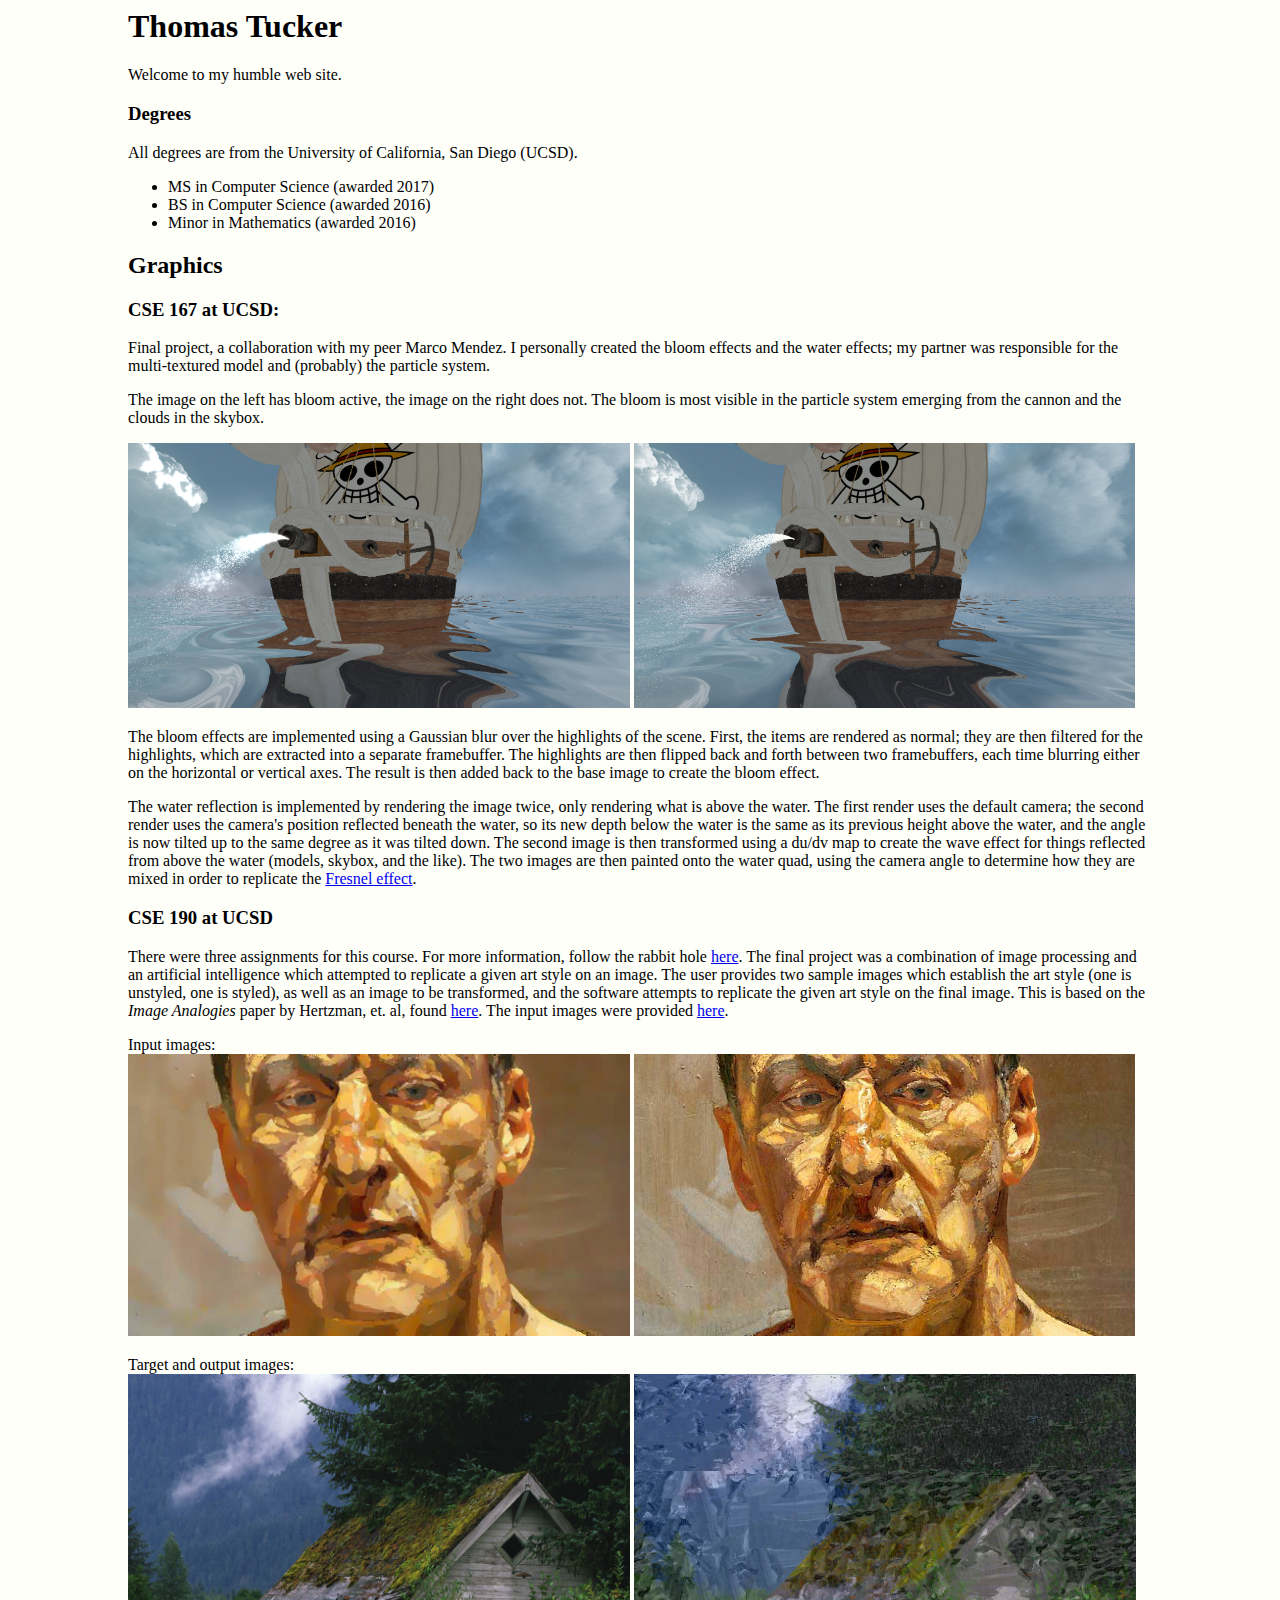
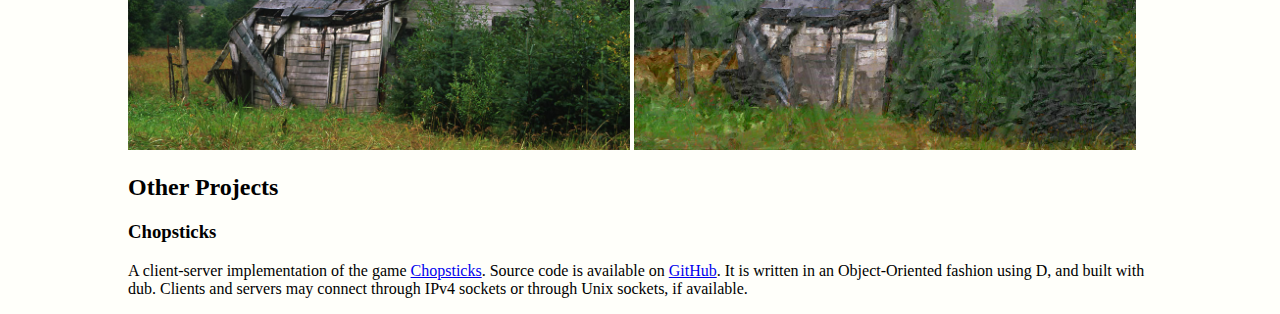
==== index.html @ 3fc4cec3 "Removed SDL wrapper stuff." ====
<html>

  <head>
    <title>Thomas Tucker's Website</title>
    <link rel='stylesheet' type='text/css' href='style/style.css'> </head>

  <body>
    <h1>Thomas Tucker</h1>
    <p> Welcome to my humble web site. </p>
    <h3>Degrees</h3> All degrees are from the University of California, San Diego (UCSD).
    <ul>
      <li>MS in Computer Science (awarded 2017)</li>
      <li>BS in Computer Science (awarded 2016)</li>
      <li>Minor in Mathematics (awarded 2016)</li>
    </ul>
    <h2>Graphics</h2>
    <h3> CSE 167 at UCSD: </h3>
    <p> Final project, a collaboration with my peer Marco Mendez. I personally created
      the bloom effects and the water effects; my partner was responsible for the
      multi-textured model and (probably) the particle system. </p>
    <p> The image on the left has bloom active, the image on the right does not. The
      bloom is most visible in the particle system emerging from the cannon and the
      clouds in the skybox. </p>
    <p> <img class='half' src='images/blooming.png' alt='Reflective water with bloom filter.'
      /> <img class='half' src='images/nobloom.png' alt='Reflective water without bloom filter.'
      /> </p>
    <p> The bloom effects are implemented using a Gaussian blur over the highlights of
      the scene. First, the items are rendered as normal; they are then filtered
      for the highlights, which are extracted into a separate framebuffer. The highlights
      are then flipped back and forth between two framebuffers, each time blurring
      either on the horizontal or vertical axes. The result is then added back to
      the base image to create the bloom effect. </p>
    <p> The water reflection is implemented by rendering the image twice, only rendering
      what is above the water. The first render uses the default camera; the second
      render uses the camera's position reflected beneath the water, so its new depth
      below the water is the same as its previous height above the water, and the
      angle is now tilted up to the same degree as it was tilted down. The second
      image is then transformed using a du/dv map to create the wave effect for things
      reflected from above the water (models, skybox, and the like). The two images
      are then painted onto the water quad, using the camera angle to determine how
      they are mixed in order to replicate the <a href='https://en.wikipedia.org/wiki/Fresnel_equations'>Fresnel effect</a>.
      </p>
    <h3> CSE 190 at UCSD </h3>
    <p> There were three assignments for this course. For more information, follow the
      rabbit hole <a href='Ramamoorthi190'>here</a>. The final project was a combination
      of image processing and an artificial intelligence which attempted to replicate
      a given art style on an image. The user provides two sample images which establish
      the art style (one is unstyled, one is styled), as well as an image to be transformed,
      and the software attempts to replicate the given art style on the final image.
      This is based on the <i>Image Analogies</i> paper by Hertzman, et. al, found
      <a href='https://www.mrl.nyu.edu/publications/image-analogies/analogies-fullres.pdf'>here</a>.
      The input images were provided <a href='https://www.mrl.nyu.edu/projects/image-analogies/'>here</a>.
      </p>
    <p> Input images: <br/> <img class='half' src='Ramamoorthi190/a3/reflection_a.bmp'
        alt='Unstyled input image' /> <img class='half' src="Ramamoorthi190/a3/reflection_a'.bmp"
        alt='Styled input image' /> </p>
    <p> Target and output images: <br/> <img class='half' src='Ramamoorthi190/a3/shed.bmp'
      /> <img class='half' src='Ramamoorthi190/a3/new_paintshed.bmp' /> </p>
    <h2>
    Other Projects </h2>
    <h3>Chopsticks</h3>
    <p> A client-server implementation of the game <a href='https://en.wikipedia.org/wiki/Chopsticks_(game)'>Chopsticks</a>.
      Source code is available on <a href='https://github.com/elteano/Chopsticks'>GitHub</a>.
      It is written in an Object-Oriented fashion using D, and built with dub. Clients
      and servers may connect through IPv4 sockets or through Unix sockets, if available.
      </p>
  </body>

</html>
---- style/style.css ----
body {
  margin-left: 10%;
  margin-right: 10%;
  background-color: #fffffa;
}

img {
  max-width: 100%;
  max-height: 100%;
}

img.half {
  max-width: 49%;
}
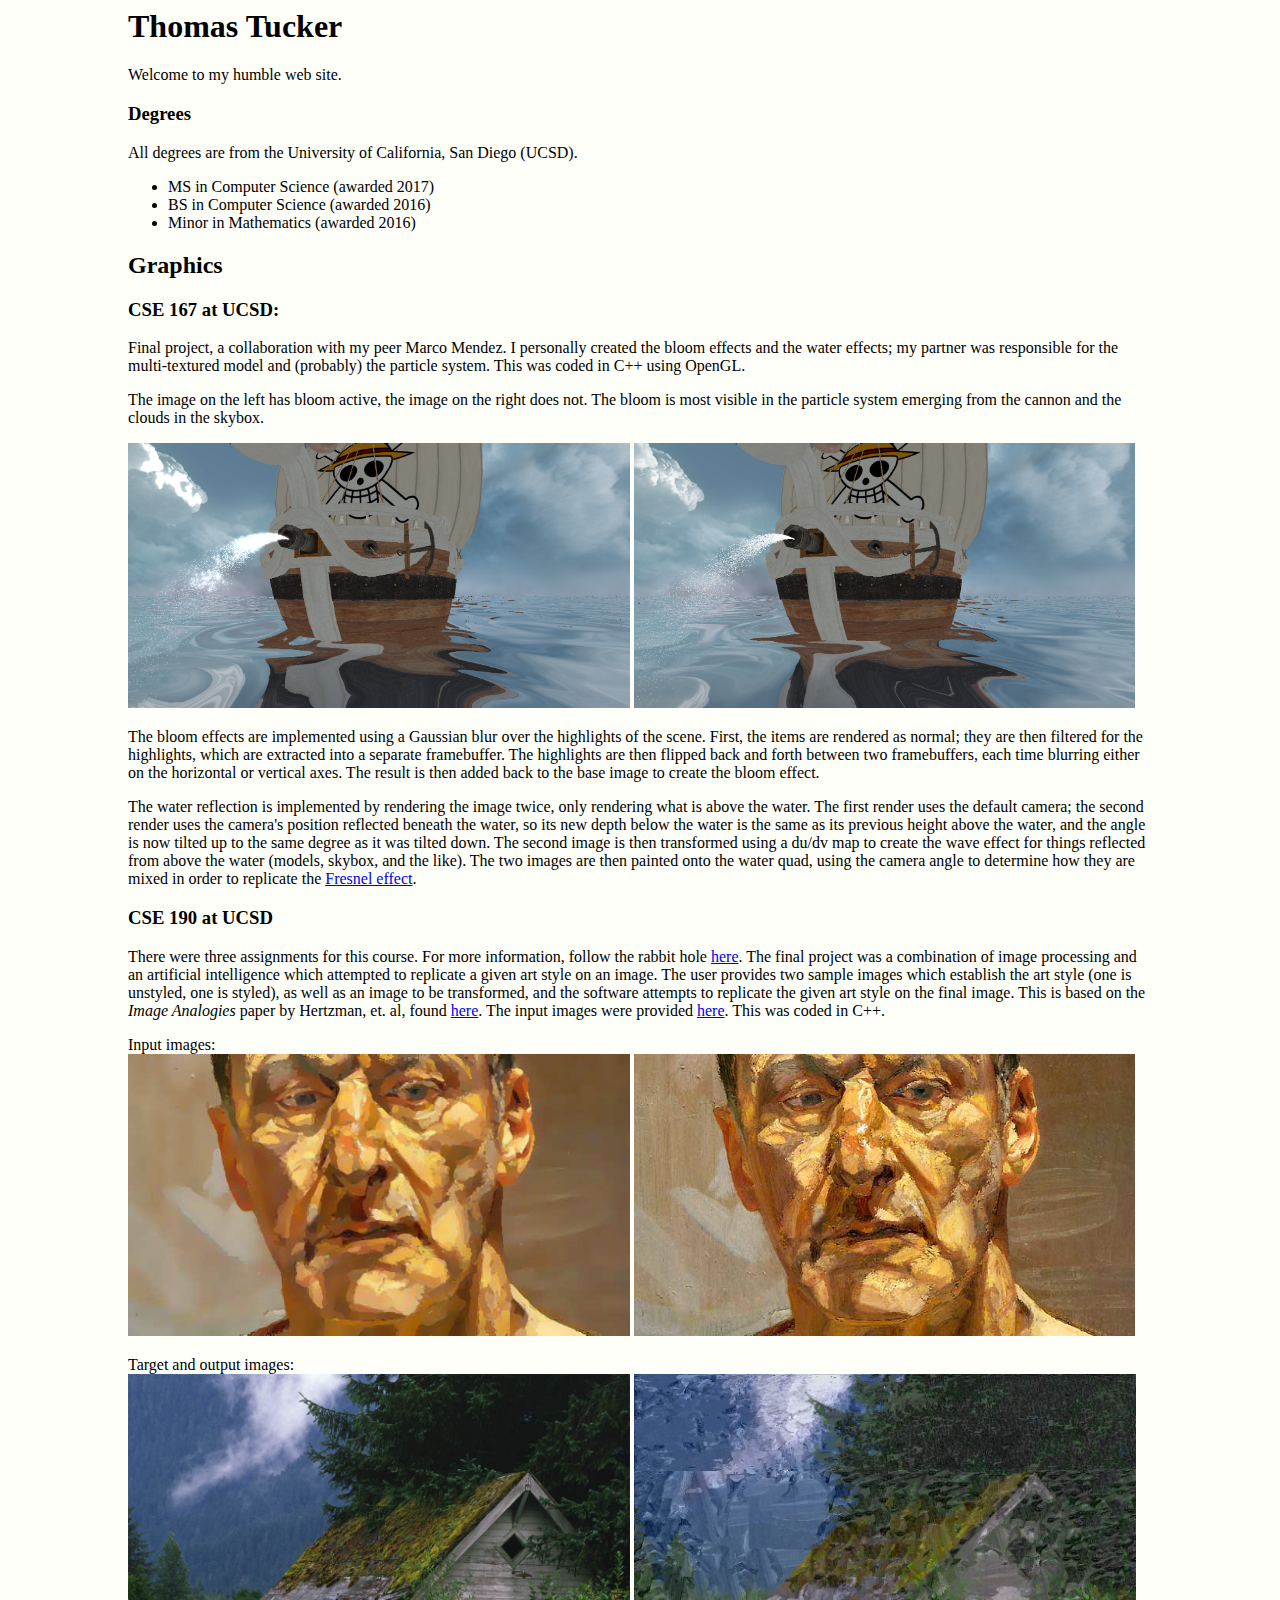
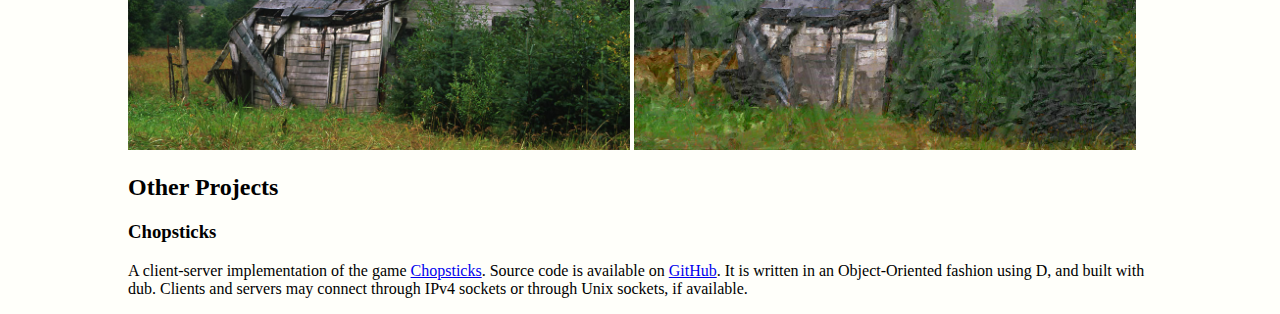
==== commit 08a5a434: "Added language stuff." ====
--- a/index.html
+++ b/index.html
@@ -17,7 +17,8 @@
     <h3> CSE 167 at UCSD: </h3>
     <p> Final project, a collaboration with my peer Marco Mendez. I personally created
       the bloom effects and the water effects; my partner was responsible for the
-      multi-textured model and (probably) the particle system. </p>
+      multi-textured model and (probably) the particle system. This was coded in
+      C++ using OpenGL. </p>
     <p> The image on the left has bloom active, the image on the right does not. The
       bloom is most visible in the particle system emerging from the cannon and the
       clouds in the skybox. </p>
@@ -50,7 +51,7 @@
       This is based on the <i>Image Analogies</i> paper by Hertzman, et. al, found
       <a href='https://www.mrl.nyu.edu/publications/image-analogies/analogies-fullres.pdf'>here</a>.
       The input images were provided <a href='https://www.mrl.nyu.edu/projects/image-analogies/'>here</a>.
-      </p>
+      This was coded in C++. </p>
     <p> Input images: <br/> <img class='half' src='Ramamoorthi190/a3/reflection_a.bmp'
         alt='Unstyled input image' /> <img class='half' src="Ramamoorthi190/a3/reflection_a'.bmp"
         alt='Styled input image' /> </p>
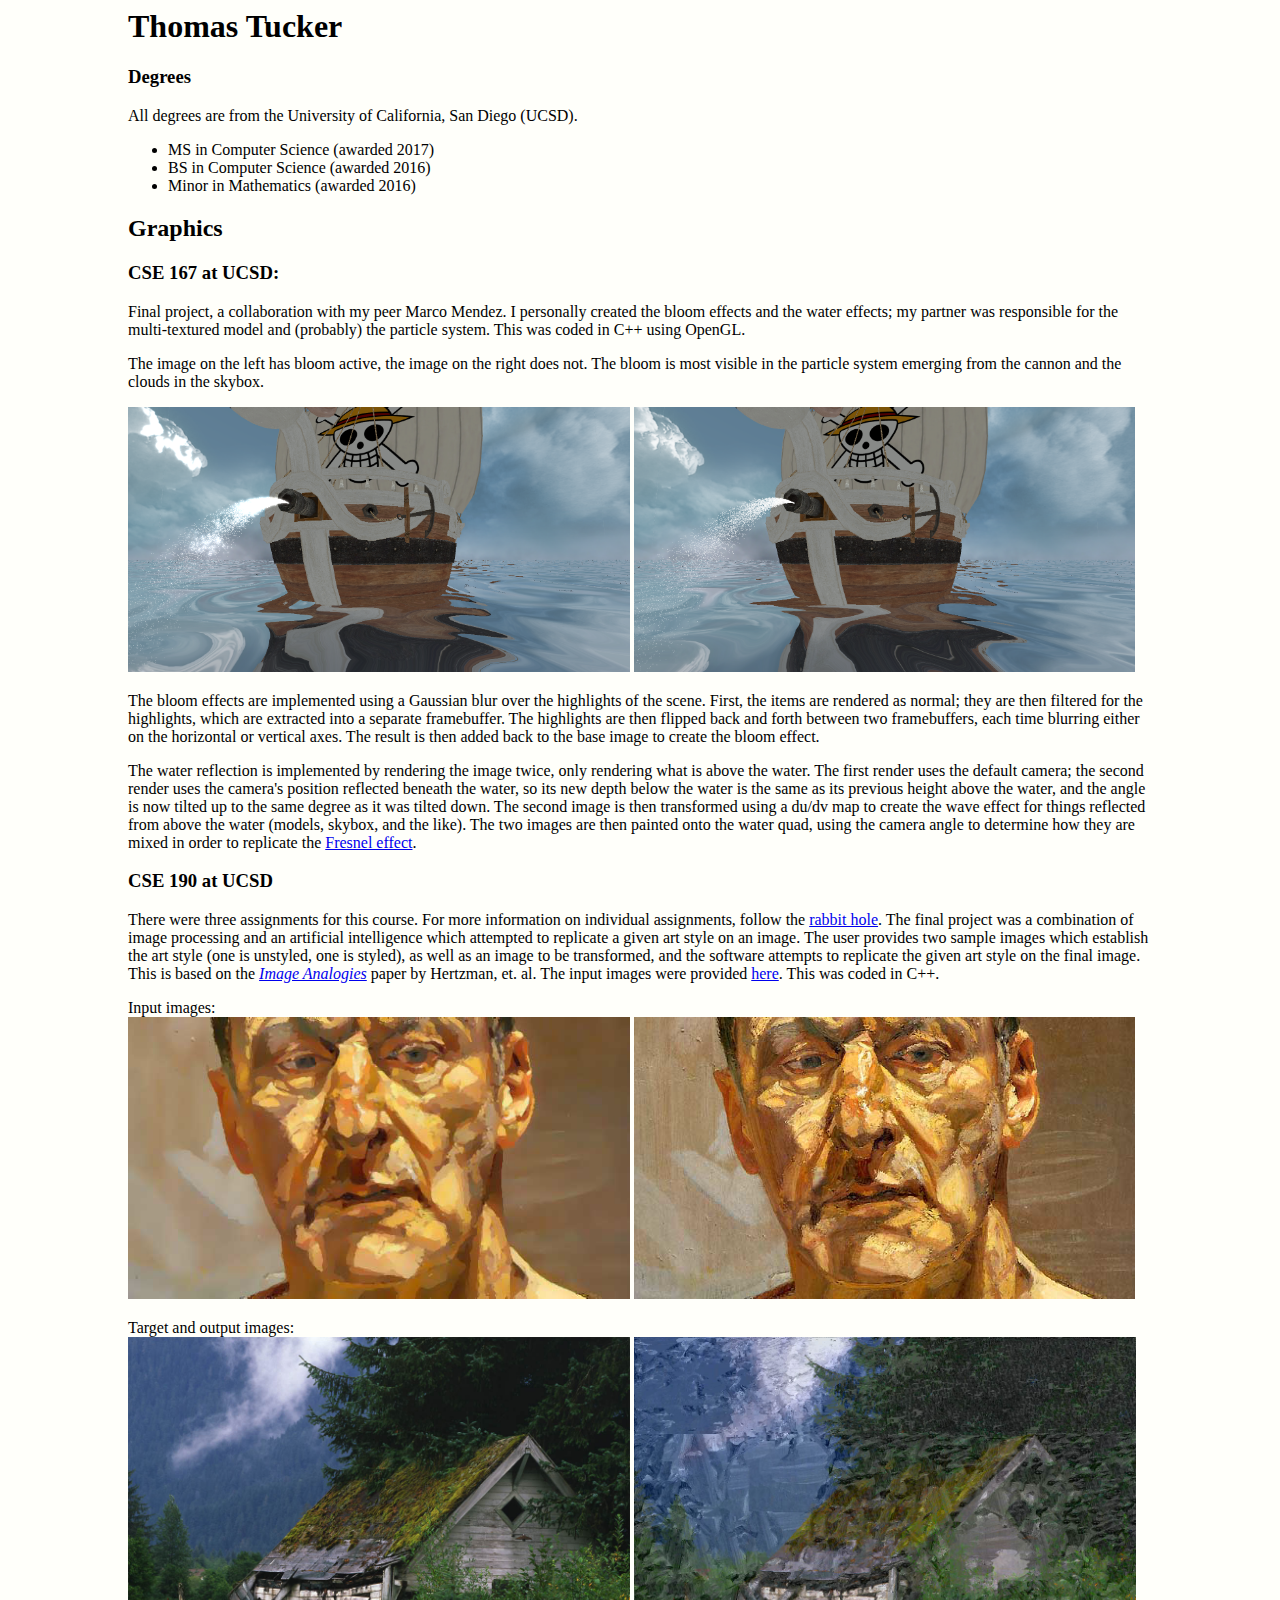
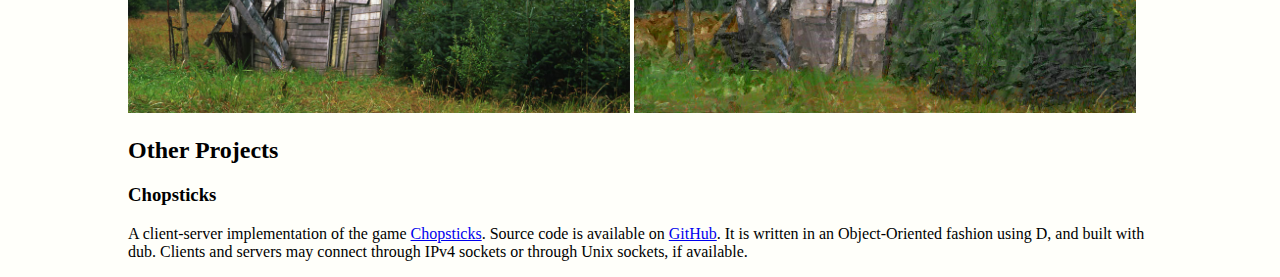
==== commit 15b594df: "Cleaning." ====
--- a/index.html
+++ b/index.html
@@ -6,7 +6,6 @@
 
   <body>
     <h1>Thomas Tucker</h1>
-    <p> Welcome to my humble web site. </p>
     <h3>Degrees</h3> All degrees are from the University of California, San Diego (UCSD).
     <ul>
       <li>MS in Computer Science (awarded 2017)</li>
@@ -42,16 +41,16 @@
       they are mixed in order to replicate the <a href='https://en.wikipedia.org/wiki/Fresnel_equations'>Fresnel effect</a>.
       </p>
     <h3> CSE 190 at UCSD </h3>
-    <p> There were three assignments for this course. For more information, follow the
-      rabbit hole <a href='Ramamoorthi190'>here</a>. The final project was a combination
-      of image processing and an artificial intelligence which attempted to replicate
-      a given art style on an image. The user provides two sample images which establish
-      the art style (one is unstyled, one is styled), as well as an image to be transformed,
-      and the software attempts to replicate the given art style on the final image.
-      This is based on the <i>Image Analogies</i> paper by Hertzman, et. al, found
-      <a href='https://www.mrl.nyu.edu/publications/image-analogies/analogies-fullres.pdf'>here</a>.
-      The input images were provided <a href='https://www.mrl.nyu.edu/projects/image-analogies/'>here</a>.
-      This was coded in C++. </p>
+    <p> There were three assignments for this course. For more information on individual
+      assignments, follow the <a href='Ramamoorthi190'>rabbit hole</a>. The final
+      project was a combination of image processing and an artificial intelligence
+      which attempted to replicate a given art style on an image. The user provides
+      two sample images which establish the art style (one is unstyled, one is styled),
+      as well as an image to be transformed, and the software attempts to replicate
+      the given art style on the final image. This is based on the <a href='https://www.mrl.nyu.edu/publications/image-analogies/analogies-fullres.pdf'><i>Image
+      Analogies</i></a> paper by Hertzman, et. al. The input images were provided
+      <a href='https://www.mrl.nyu.edu/projects/image-analogies/'>here</a>. This
+      was coded in C++. </p>
     <p> Input images: <br/> <img class='half' src='Ramamoorthi190/a3/reflection_a.bmp'
         alt='Unstyled input image' /> <img class='half' src="Ramamoorthi190/a3/reflection_a'.bmp"
         alt='Styled input image' /> </p>
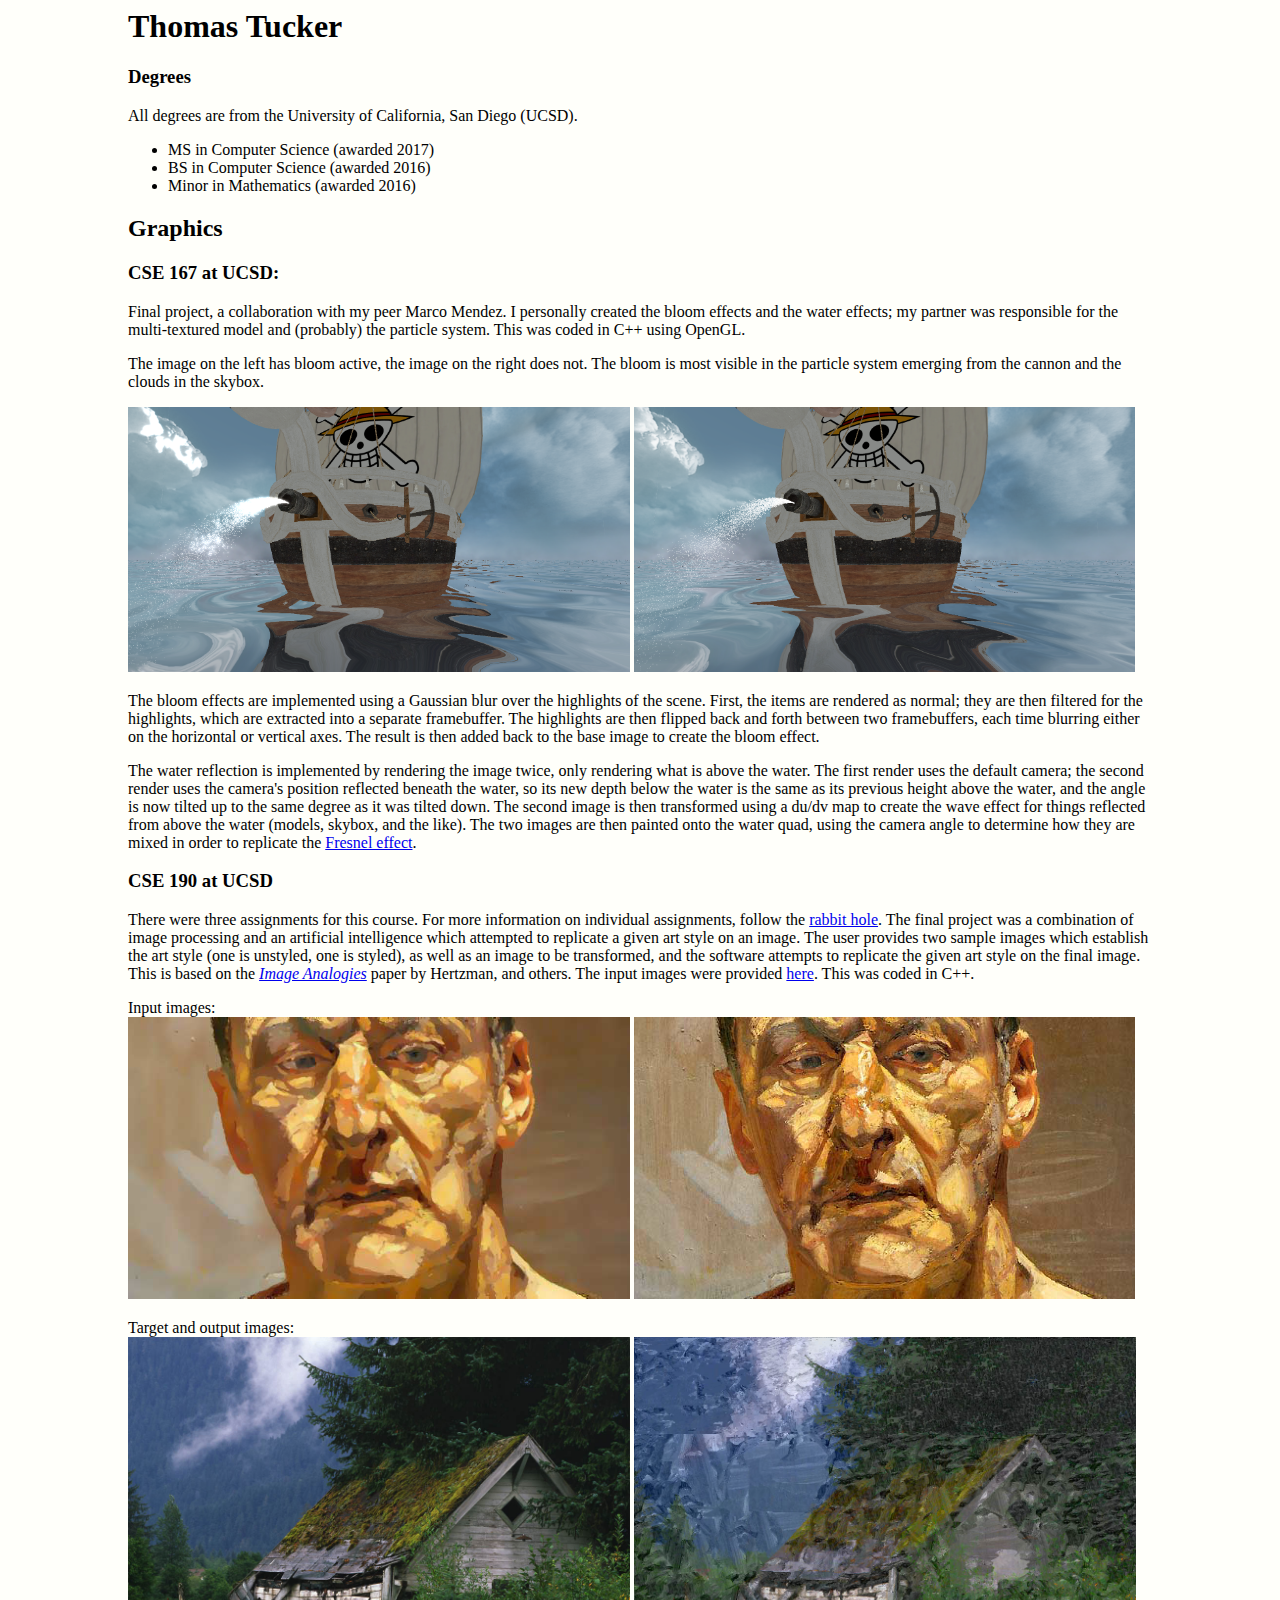
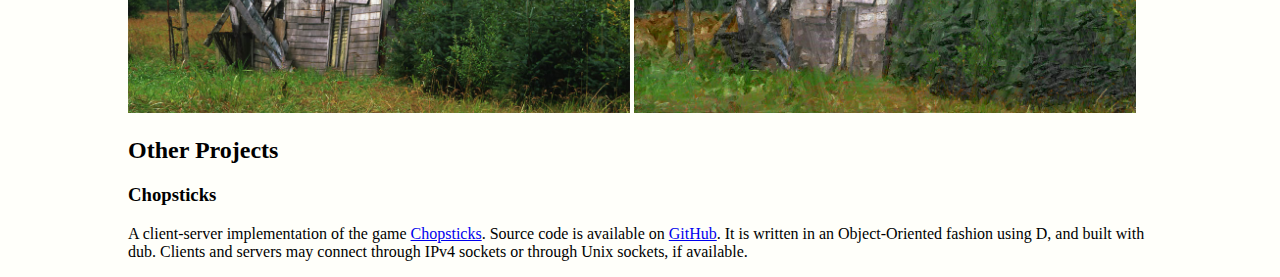
==== commit 3258a27f: "Removed executables and compressed folders." ====
--- a/index.html
+++ b/index.html
@@ -48,7 +48,7 @@
       two sample images which establish the art style (one is unstyled, one is styled),
       as well as an image to be transformed, and the software attempts to replicate
       the given art style on the final image. This is based on the <a href='https://www.mrl.nyu.edu/publications/image-analogies/analogies-fullres.pdf'><i>Image
-      Analogies</i></a> paper by Hertzman, et. al. The input images were provided
+      Analogies</i></a> paper by Hertzman, and others. The input images were provided
       <a href='https://www.mrl.nyu.edu/projects/image-analogies/'>here</a>. This
       was coded in C++. </p>
     <p> Input images: <br/> <img class='half' src='Ramamoorthi190/a3/reflection_a.bmp'
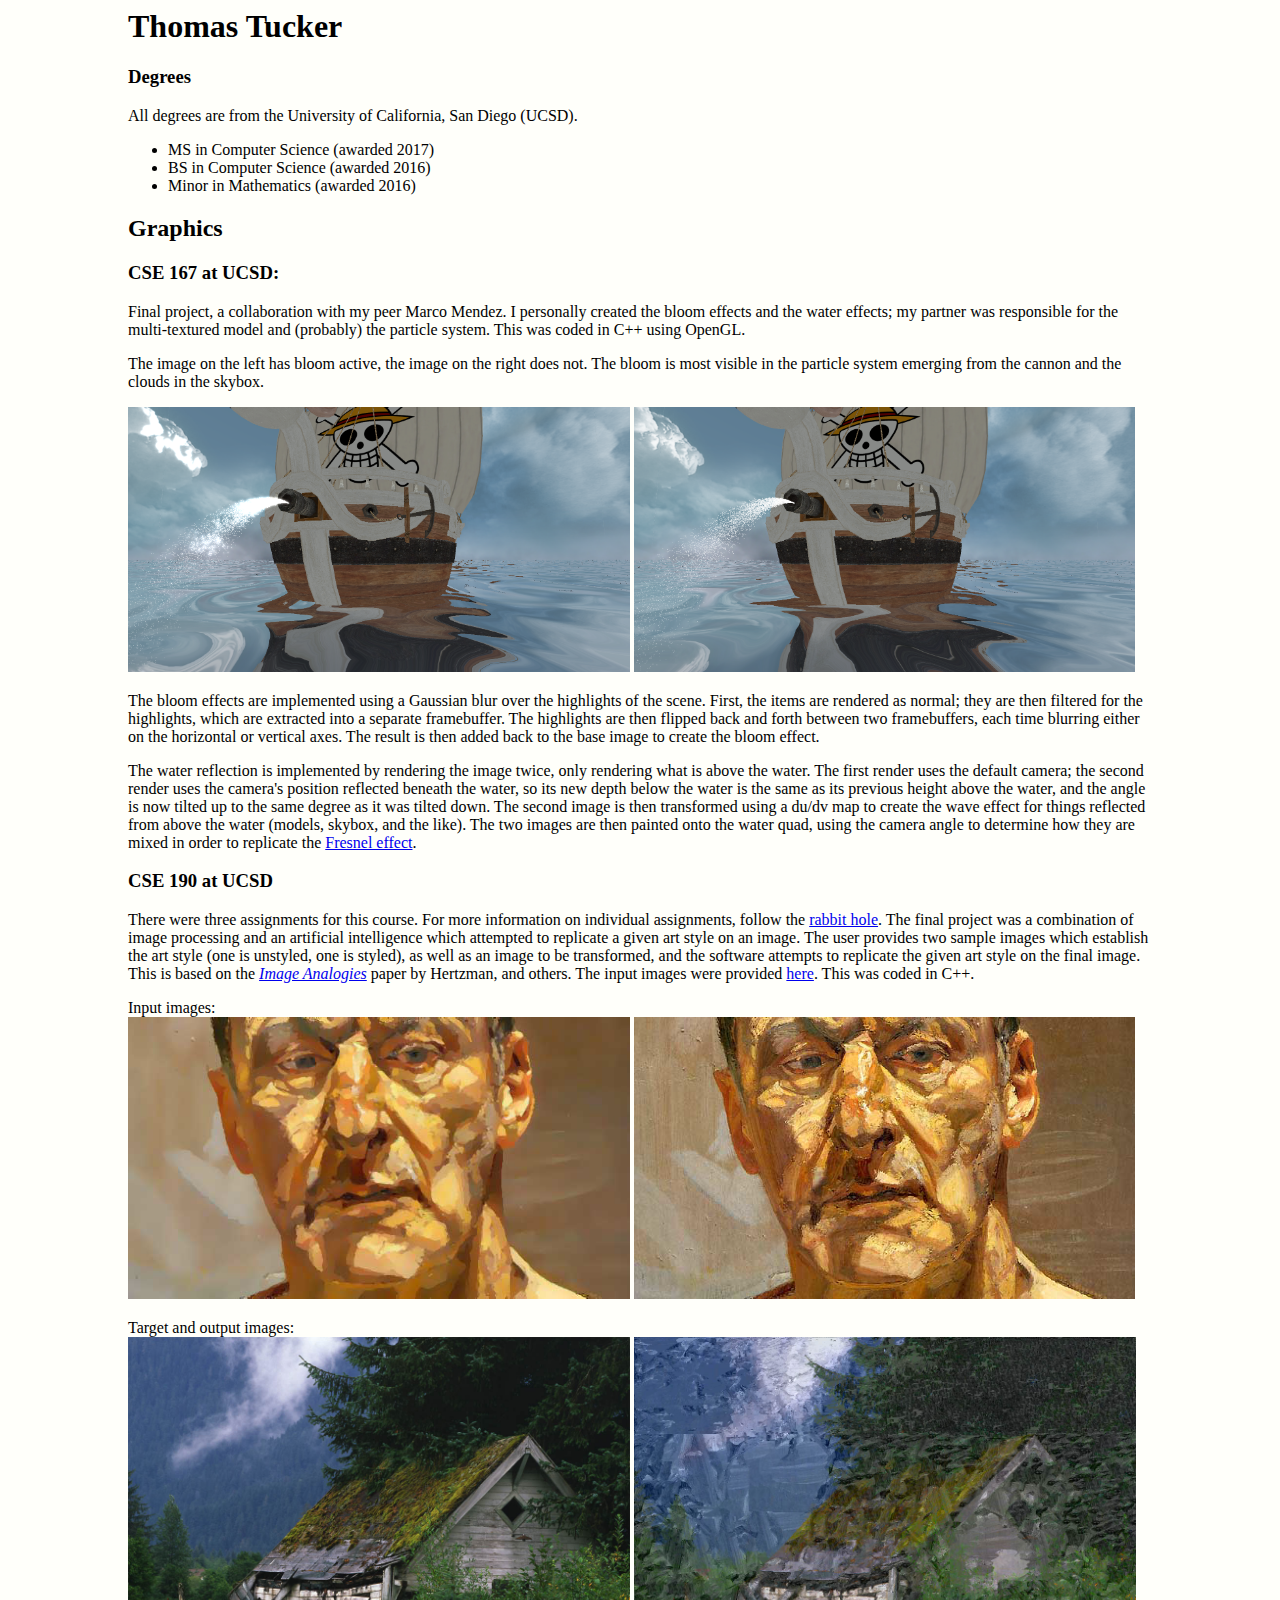
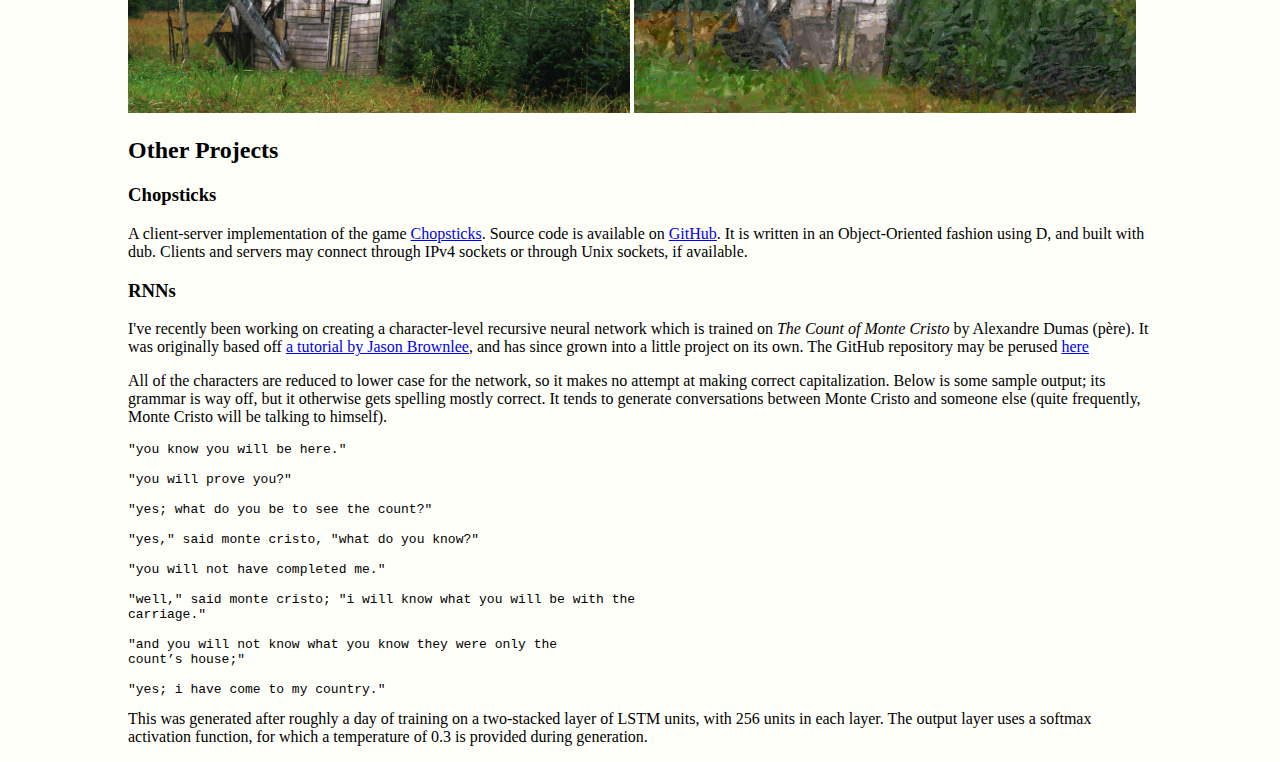
==== commit b07d7d3d: "Added notes about the RNN project." ====
--- a/index.html
+++ b/index.html
@@ -64,6 +64,37 @@
       It is written in an Object-Oriented fashion using D, and built with dub. Clients
       and servers may connect through IPv4 sockets or through Unix sockets, if available.
       </p>
+    <h3>RNNs</h3>
+    <p> I've recently been working on creating a character-level recursive neural network
+      which is trained on <i>The Count of Monte Cristo</i> by Alexandre Dumas (p&egrave;re).
+      It was originally based off <a href='https://machinelearningmastery.com/text-generation-lstm-recurrent-neural-networks-python-keras/'>a
+      tutorial by Jason Brownlee</a>, and has since grown into a little project on
+      its own. The GitHub repository may be perused <a href='https://github.com/elteano/lstm-nonsense'>here</a></p>
+    <p>All of the characters are reduced to lower case for the network, so it makes
+      no attempt at making correct capitalization. Below is some sample output; its
+      grammar is way off, but it otherwise gets spelling mostly correct. It tends
+      to generate conversations between Monte Cristo and someone else (quite frequently,
+      Monte Cristo will be talking to himself). <pre>
+"you know you will be here."
+
+"you will prove you?"
+
+"yes; what do you be to see the count?"
+
+"yes," said monte cristo, "what do you know?"
+
+"you will not have completed me."
+
+"well," said monte cristo; "i will know what you will be with the
+carriage."
+
+"and you will not know what you know they were only the
+count’s house;"
+
+"yes; i have come to my country."
+</pre> This was generated after roughly a day of training on a two-stacked layer
+      of LSTM units, with 256 units in each layer. The output layer uses a softmax
+      activation function, for which a temperature of 0.3 is provided during generation.</p>
   </body>
 
 </html>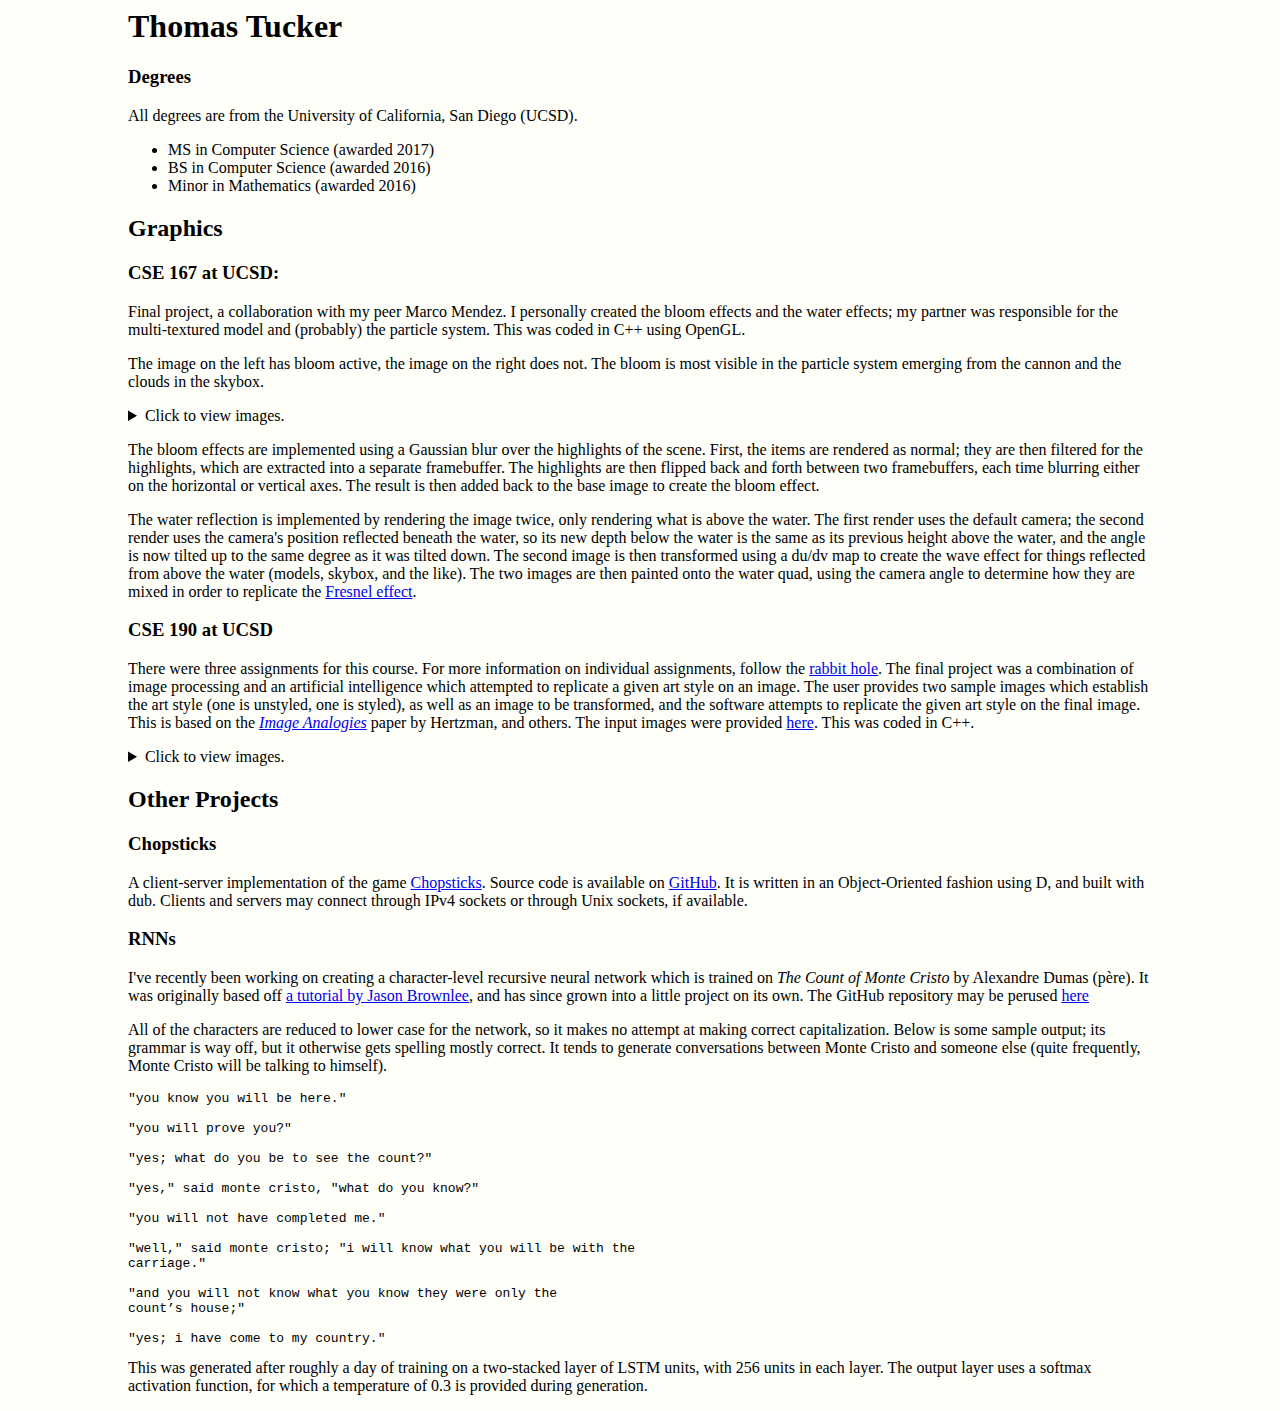
==== commit 7f8bf7e7: "Put images into summary elements." ====
--- a/index.html
+++ b/index.html
@@ -21,9 +21,12 @@
     <p> The image on the left has bloom active, the image on the right does not. The
       bloom is most visible in the particle system emerging from the cannon and the
       clouds in the skybox. </p>
-    <p> <img class='half' src='images/blooming.png' alt='Reflective water with bloom filter.'
-      /> <img class='half' src='images/nobloom.png' alt='Reflective water without bloom filter.'
-      /> </p>
+    <details>
+      <summary>Click to view images. </summary>
+      <p> <img class='half' src='images/blooming.png' alt='Reflective water with bloom filter.'
+        /> <img class='half' src='images/nobloom.png' alt='Reflective water without bloom filter.'
+        /></p>
+    </details>
     <p> The bloom effects are implemented using a Gaussian blur over the highlights of
       the scene. First, the items are rendered as normal; they are then filtered
       for the highlights, which are extracted into a separate framebuffer. The highlights
@@ -51,13 +54,15 @@
       Analogies</i></a> paper by Hertzman, and others. The input images were provided
       <a href='https://www.mrl.nyu.edu/projects/image-analogies/'>here</a>. This
       was coded in C++. </p>
-    <p> Input images: <br/> <img class='half' src='Ramamoorthi190/a3/reflection_a.bmp'
-        alt='Unstyled input image' /> <img class='half' src="Ramamoorthi190/a3/reflection_a'.bmp"
-        alt='Styled input image' /> </p>
-    <p> Target and output images: <br/> <img class='half' src='Ramamoorthi190/a3/shed.bmp'
-      /> <img class='half' src='Ramamoorthi190/a3/new_paintshed.bmp' /> </p>
-    <h2>
-    Other Projects </h2>
+    <details>
+      <summary>Click to view images.</summary>
+      <p> Input images: <br/> <img class='half' src='Ramamoorthi190/a3/reflection_a.bmp'
+          alt='Unstyled input image' /> <img class='half' src="Ramamoorthi190/a3/reflection_a'.bmp"
+          alt='Styled input image' /> </p>
+      <p> Target and output images: <br/> <img class='half' src='Ramamoorthi190/a3/shed.bmp'
+        /> <img class='half' src='Ramamoorthi190/a3/new_paintshed.bmp' /> </p>
+    </details>
+    <h2> Other Projects </h2>
     <h3>Chopsticks</h3>
     <p> A client-server implementation of the game <a href='https://en.wikipedia.org/wiki/Chopsticks_(game)'>Chopsticks</a>.
       Source code is available on <a href='https://github.com/elteano/Chopsticks'>GitHub</a>.
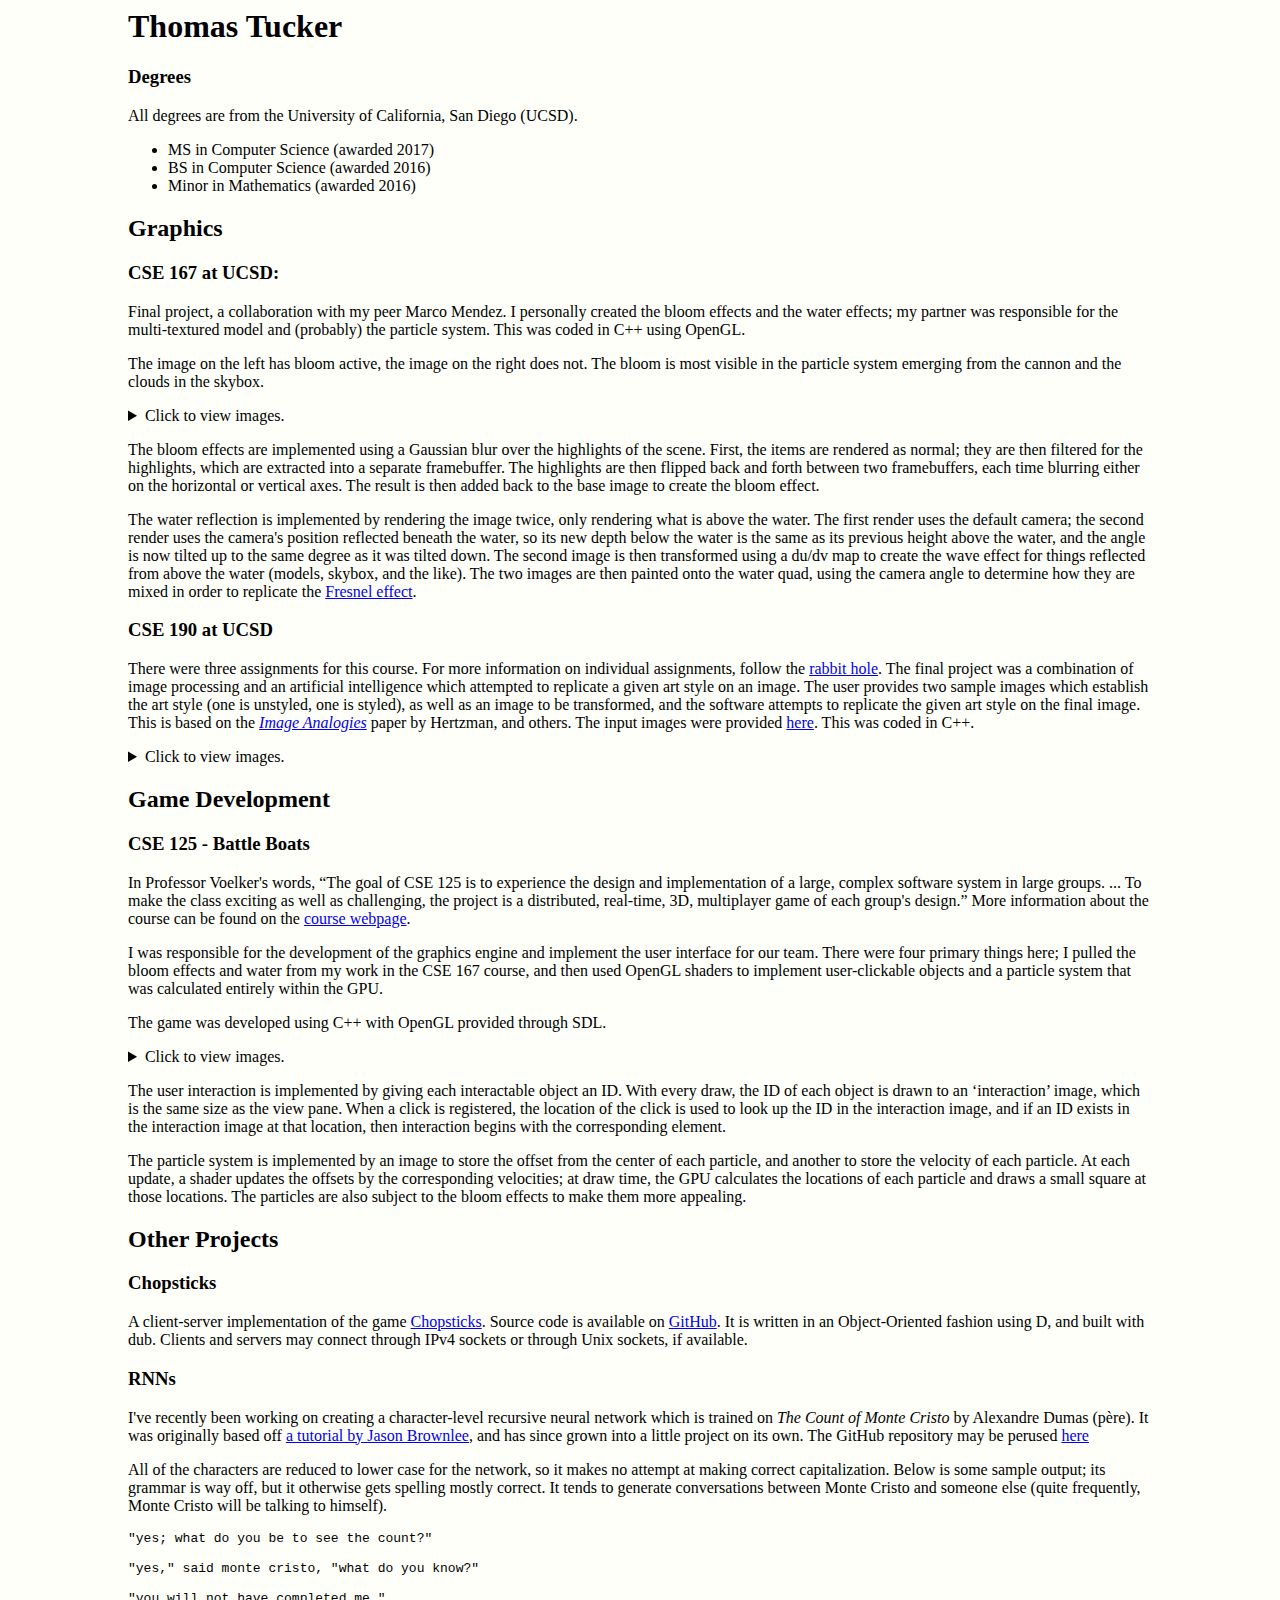
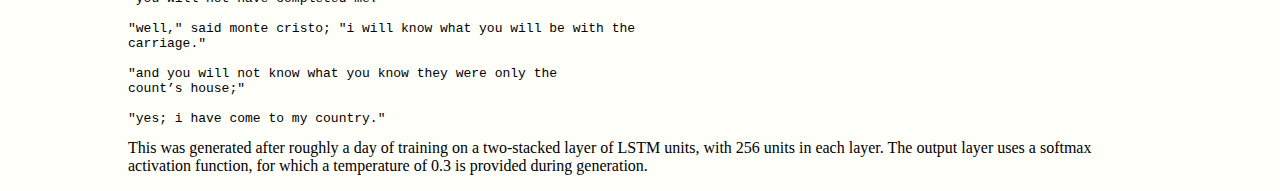
==== commit 840f6725: "Added stuff about CSE 125." ====
--- a/index.html
+++ b/index.html
@@ -62,6 +62,51 @@
       <p> Target and output images: <br/> <img class='half' src='Ramamoorthi190/a3/shed.bmp'
         /> <img class='half' src='Ramamoorthi190/a3/new_paintshed.bmp' /> </p>
     </details>
+    <h2>Game Development</h2>
+    <h3>CSE 125 - Battle Boats</h3>
+    <p> In Professor Voelker's words, &ldquo;The goal of CSE 125 is to experience the
+      design and implementation of a large, complex software system in large groups.
+      ... To make the class exciting as well as challenging, the project is a distributed,
+      real-time, 3D, multiplayer game of each group's design.&rdquo; More information
+      about the course can be found on the <a href='https://cse125.ucsd.edu/'>course webpage</a>.
+      </p>
+    <p> I was responsible for the development of the graphics engine and implement the
+      user interface for our team. There were four primary things here; I pulled
+      the bloom effects and water from my work in the CSE 167 course, and then used
+      OpenGL shaders to implement user-clickable objects and a particle system that
+      was calculated entirely within the GPU.</p>
+    <p> The game was developed using C++ with OpenGL provided through SDL. </p>
+    <details>
+      <summary>Click to view images.</summary>
+      <table>
+        <tr>
+          <td>Buttons, levers, and wheel can be clicked for interaction</td>
+          <td>In-GPU particle system, red </td>
+        </tr>
+        <tr>
+          <td> <img src='images/bboats_steering.png' /> </td>
+          <td> <img src='images/bboats_boom.png' /> </td>
+        </tr>
+        <tr>
+          <td> This is the pilot's view. An angry robotic shark lies ahead of the badly
+            damaged boat. </td>
+          <td> This is the gunner's view. We have successfully hit our opponents, and
+            are rewarded with a nice explosion. </td>
+        </tr>
+      </table> Interactable elements and status gauges have green glows. Status gauges have
+      an additional red glow if they need attention. </details>
+    <p> The user interaction is implemented by giving each interactable object an ID.
+      With every draw, the ID of each object is drawn to an &lsquo;interaction&rsquo;
+      image, which is the same size as the view pane. When a click is registered,
+      the location of the click is used to look up the ID in the interaction image,
+      and if an ID exists in the interaction image at that location, then interaction
+      begins with the corresponding element.</p>
+    <p> The particle system is implemented by an image to store the offset from the center
+      of each particle, and another to store the velocity of each particle. At each
+      update, a shader updates the offsets by the corresponding velocities; at draw
+      time, the GPU calculates the locations of each particle and draws a small square
+      at those locations. The particles are also subject to the bloom effects to
+      make them more appealing. </p>
     <h2> Other Projects </h2>
     <h3>Chopsticks</h3>
     <p> A client-server implementation of the game <a href='https://en.wikipedia.org/wiki/Chopsticks_(game)'>Chopsticks</a>.
@@ -80,10 +125,6 @@
       grammar is way off, but it otherwise gets spelling mostly correct. It tends
       to generate conversations between Monte Cristo and someone else (quite frequently,
       Monte Cristo will be talking to himself). <pre>
-"you know you will be here."
-
-"you will prove you?"
-
 "yes; what do you be to see the count?"
 
 "yes," said monte cristo, "what do you know?"
--- a/style/style.css
+++ b/style/style.css
@@ -9,6 +9,6 @@
   max-height: 100%;
 }
 
-img.half {
-  max-width: 49%;
+.half {
+  width: 49%;
 }
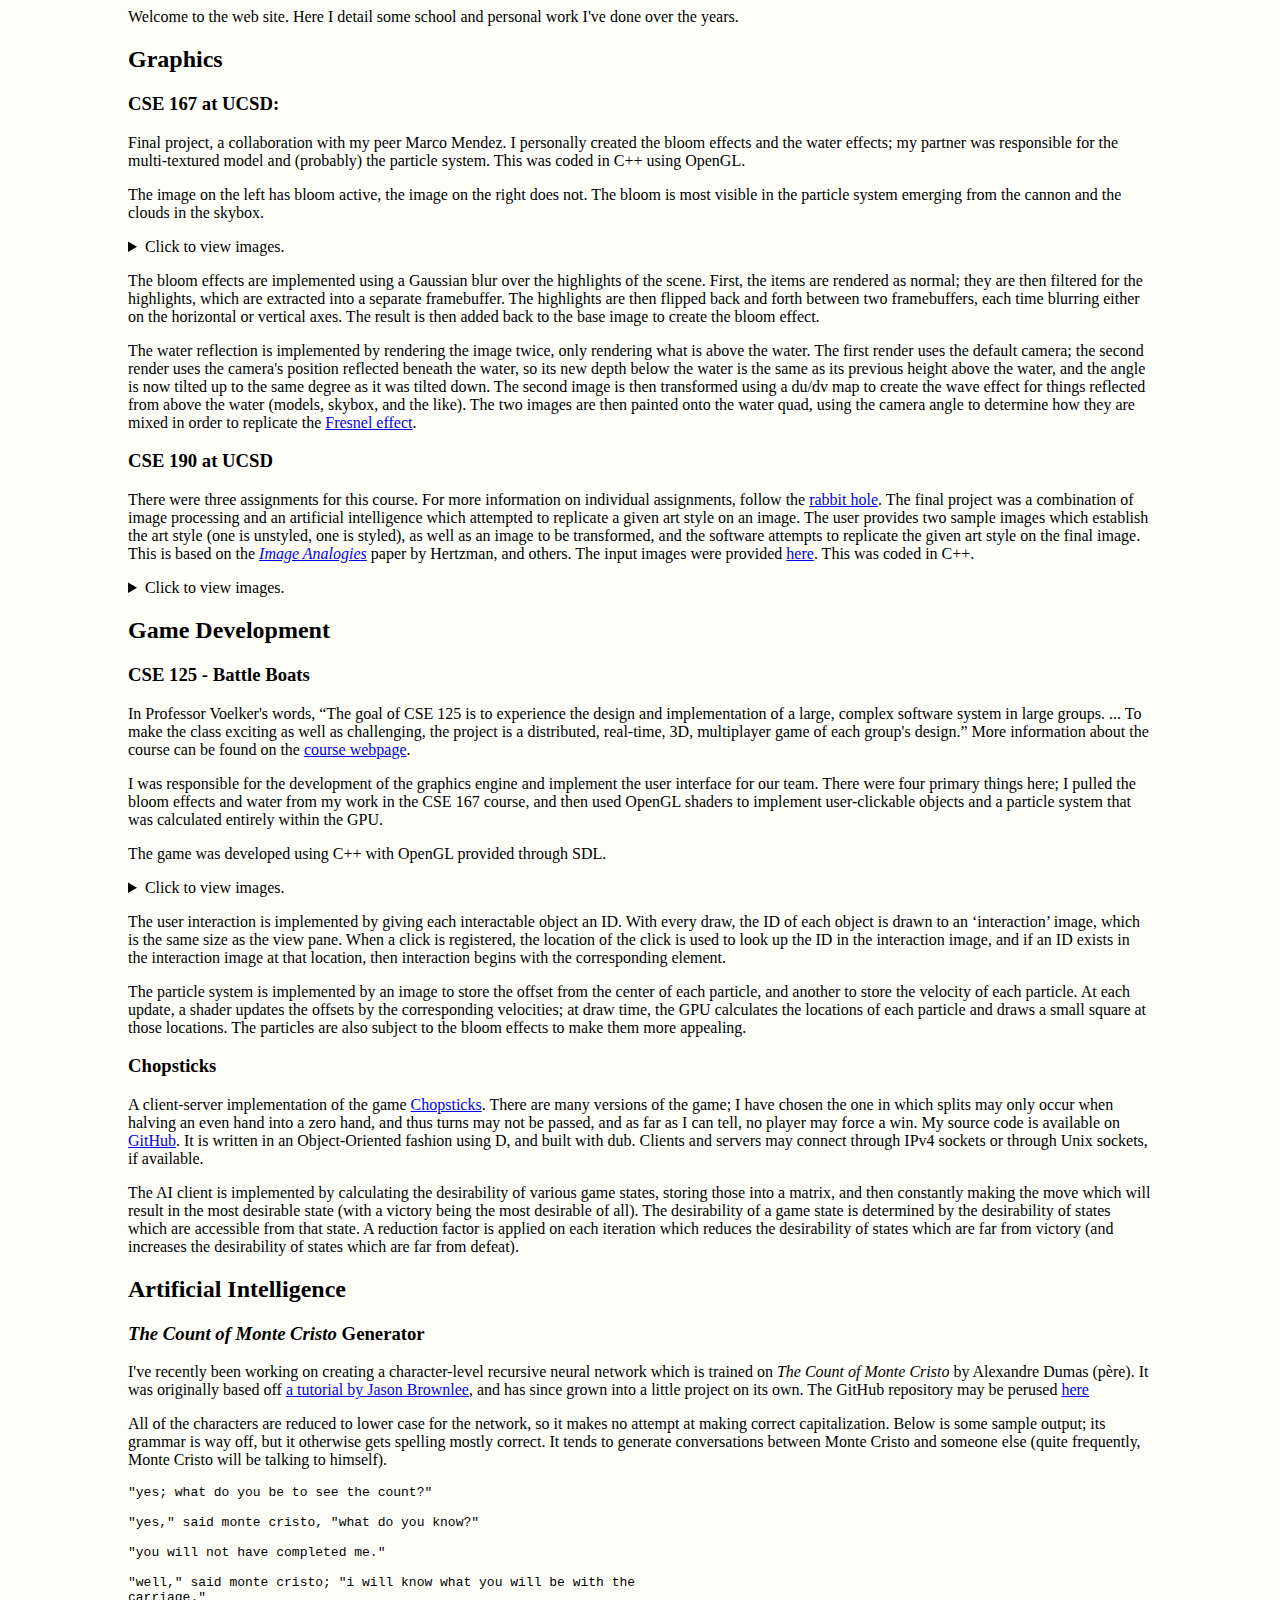
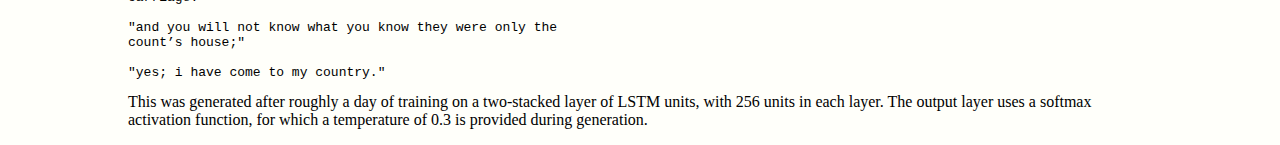
==== commit 9fa77f16: "Restructuring." ====
--- a/index.html
+++ b/index.html
@@ -5,14 +5,18 @@
     <link rel='stylesheet' type='text/css' href='style/style.css'> </head>
 
   <body>
-    <h1>Thomas Tucker</h1>
-    <h3>Degrees</h3> All degrees are from the University of California, San Diego (UCSD).
+    <p> Welcome to the web site. Here I detail some school and personal work I've done
+      over the years. </p>
+    <!--
+    <h3>Degrees</h3>
+    <p>All degrees are from the University of California, San Diego (UCSD).</p>
     <ul>
       <li>MS in Computer Science (awarded 2017)</li>
       <li>BS in Computer Science (awarded 2016)</li>
       <li>Minor in Mathematics (awarded 2016)</li>
     </ul>
-    <h2>Graphics</h2>
+  -->
+    <h2 id='Graphics'>Graphics</h2>
     <h3> CSE 167 at UCSD: </h3>
     <p> Final project, a collaboration with my peer Marco Mendez. I personally created
       the bloom effects and the water effects; my partner was responsible for the
@@ -62,8 +66,8 @@
       <p> Target and output images: <br/> <img class='half' src='Ramamoorthi190/a3/shed.bmp'
         /> <img class='half' src='Ramamoorthi190/a3/new_paintshed.bmp' /> </p>
     </details>
-    <h2>Game Development</h2>
-    <h3>CSE 125 - Battle Boats</h3>
+    <h2 id='Game_Development'>Game Development</h2>
+    <h3 id='Battle_Boats'>CSE 125 - Battle Boats</h3>
     <p> In Professor Voelker's words, &ldquo;The goal of CSE 125 is to experience the
       design and implementation of a large, complex software system in large groups.
       ... To make the class exciting as well as challenging, the project is a distributed,
@@ -107,14 +111,25 @@
       time, the GPU calculates the locations of each particle and draws a small square
       at those locations. The particles are also subject to the bloom effects to
       make them more appealing. </p>
-    <h2> Other Projects </h2>
-    <h3>Chopsticks</h3>
+    <h3 id='Chopsticks'>Chopsticks</h3>
     <p> A client-server implementation of the game <a href='https://en.wikipedia.org/wiki/Chopsticks_(game)'>Chopsticks</a>.
-      Source code is available on <a href='https://github.com/elteano/Chopsticks'>GitHub</a>.
+      There are many versions of the game; I have chosen the one in which splits
+      may only occur when halving an even hand into a zero hand, and thus turns may
+      not be passed, and as far as I can tell, no player may force a win. My source
+      code is available on <a href='https://github.com/elteano/Chopsticks'>GitHub</a>.
       It is written in an Object-Oriented fashion using D, and built with dub. Clients
       and servers may connect through IPv4 sockets or through Unix sockets, if available.
       </p>
-    <h3>RNNs</h3>
+    <p> The AI client is implemented by calculating the desirability of various game
+      states, storing those into a matrix, and then constantly making the move which
+      will result in the most desirable state (with a victory being the most desirable
+      of all). The desirability of a game state is determined by the desirability
+      of states which are accessible from that state. A reduction factor is applied
+      on each iteration which reduces the desirability of states which are far from
+      victory (and increases the desirability of states which are far from defeat).
+      </p>
+    <h2 id='AI'>Artificial Intelligence</h2>
+    <h3><i>The Count of Monte Cristo</i> Generator</h3>
     <p> I've recently been working on creating a character-level recursive neural network
       which is trained on <i>The Count of Monte Cristo</i> by Alexandre Dumas (p&egrave;re).
       It was originally based off <a href='https://machinelearningmastery.com/text-generation-lstm-recurrent-neural-networks-python-keras/'>a
